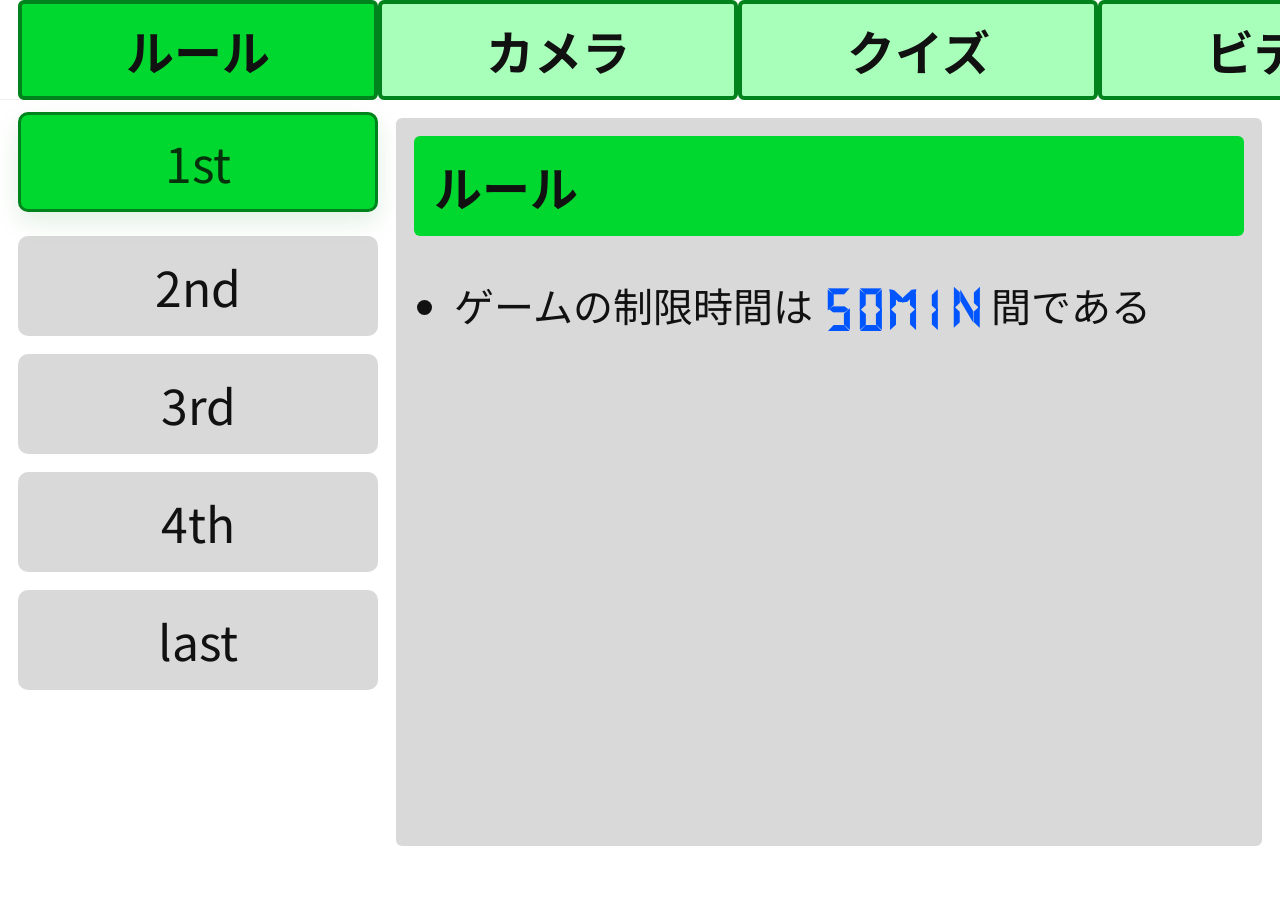
==== index.html @ 8725f235 "rename" ====
<!DOCTYPE html>
<html lang="ja">
<head>
  <meta charset="utf-8" />
  <meta name="viewport" content="width=device-width,initial-scale=1" />
  <title>今際 - 静的プレビュー</title>
  <link href="https://fonts.googleapis.com/css2?family=Noto+Sans+JP:wght@400;700&display=swap" rel="stylesheet">
  <link rel="stylesheet" href="index.css">
</head>
<body>
  <header class="top-nav">
    <div class="items" aria-hidden="true">
      <div class="nav-item" data-tab="rules">
        <div class="tab-select" aria-hidden="true"></div>
        <div class="overlay-label">ルール</div>
      </div>
      <div class="nav-item" data-tab="camera">
        <div class="tab-unselect" aria-hidden="true"></div>
        <div class="overlay-label">カメラ</div>
      </div>
      <div class="nav-item" data-tab="quiz">
        <div class="tab-unselect" aria-hidden="true"></div>
        <div class="overlay-label">クイズ</div>
      </div>
      <div class="nav-item" data-tab="video">
        <div class="tab-unselect" aria-hidden="true"></div>
        <div class="overlay-label">ビデオ</div>
      </div>
    </div>
  </header>

  <div class="layout">
    <aside class="sidebar">
      <div class="card" data-page="1">1st</div>
      <div class="card" data-page="2">2nd</div>
      <div class="card" data-page="3">3rd</div>
      <div class="card" data-page="4">4th</div>
      <div class="card" data-page="5">last</div>
      <div class="video-code-panel container-bottom" id="video-sidebar-keypad" style="display:none;">
        <div class="code-display" id="video-code-display" aria-live="polite">&nbsp;</div>
        <div class="video-keypad" role="application" aria-label="ビデオキー">
          <div class="video-key" data-key="1">1</div>
          <div class="video-key" data-key="2">2</div>
          <div class="video-key" data-key="3">3</div>
          <div class="video-key" data-key="4">4</div>
          <div class="video-key" data-key="5">5</div>
          <div class="video-key" data-key="6">6</div>
          <div class="video-key" data-key="7">7</div>
          <div class="video-key" data-key="8">8</div>
          <div class="video-key" data-key="9">9</div>
          <div class="video-key special" data-key="Back">⌫</div>
          <div class="video-key" data-key="0">0</div>
          <div class="video-key special" data-key="Enter">OK</div>
        </div>
      </div>
    </aside>

    <main class="main">
      <div class="tab-panels">
        <section class="panel active" data-panel="rules">
          <div class="header"><h2></h2></div>
          <div class="subpanels">
            <div class="subpanel active" data-page="1" data-title="ルール">
              <div class="content">
                <ul>
                  <li>ゲームの制限時間は <span class="blue-words">SOMIN</span> 間である</li>
                </ul>
              </div>
            </div>
            <div class="subpanel" data-page="2" data-title="ルール - ページ2">
              <div class="content"><p>ルール - ページ2（プレースホルダ）</p></div>
            </div>
            <div class="subpanel" data-page="3" data-title="ルール - ページ3">
              <div class="content"><p>ルール - ページ3（プレースホルダ）</p></div>
            </div>
            <div class="subpanel" data-page="4" data-title="ルール - ページ4">
              <div class="content"><p>ルール - ページ4（プレースホルダ）</p></div>
            </div>
            <div class="subpanel" data-page="5" data-title="ルール - ページ5">
              <div class="content"><p>ルール - ページ5（プレースホルダ）</p></div>
            </div>
          </div>
        </section>

        <section class="panel" data-panel="camera">
          <div class="header"><h2>カメラビュー</h2></div>
          <div class="subpanels">
            <div class="subpanel active" data-page="1" data-title="カメラビュー - 1st">
              <div class="content camera-grid">
                <div class="camera-frame" data-index="1"><div class="camera-placeholder"></div><div class="camera-caption">Cam A</div></div>
                <div class="camera-frame" data-index="2"><div class="camera-placeholder"></div><div class="camera-caption">Cam B</div></div>
                <div class="camera-frame" data-index="3"><div class="camera-placeholder"></div><div class="camera-caption">Cam C</div></div>
                <div class="camera-frame" data-index="4"><div class="camera-placeholder"></div><div class="camera-caption">Cam D</div></div>
              </div>
            </div>
            <div class="subpanel" data-page="2" data-title="カメラビュー - 2nd">
              <div class="content camera-grid">
                <div class="camera-frame" data-index="1"><div class="camera-placeholder"></div><div class="camera-caption">Cam A</div></div>
                <div class="camera-frame" data-index="2"><div class="camera-placeholder"></div><div class="camera-caption">Cam B</div></div>
                <div class="camera-frame" data-index="3"><div class="camera-placeholder"></div><div class="camera-caption">Cam C</div></div>
                <div class="camera-frame" data-index="4"><div class="camera-placeholder"></div><div class="camera-caption">Cam D</div></div>
              </div>
            </div>
            <div class="subpanel" data-page="3" data-title="カメラビュー - 3rd">
              <div class="content camera-grid">
                <div class="camera-frame" data-index="1"><div class="camera-placeholder"></div><div class="camera-caption">Cam A</div></div>
                <div class="camera-frame" data-index="2"><div class="camera-placeholder"></div><div class="camera-caption">Cam B</div></div>
                <div class="camera-frame" data-index="3"><div class="camera-placeholder"></div><div class="camera-caption">Cam C</div></div>
                <div class="camera-frame" data-index="4"><div class="camera-placeholder"></div><div class="camera-caption">Cam D</div></div>
              </div>
            </div>
            <div class="subpanel" data-page="4" data-title="カメラビュー - 4th">
              <div class="content camera-grid">
                <div class="camera-frame" data-index="1"><div class="camera-placeholder"></div><div class="camera-caption">Cam A</div></div>
                <div class="camera-frame" data-index="2"><div class="camera-placeholder"></div><div class="camera-caption">Cam B</div></div>
                <div class="camera-frame" data-index="3"><div class="camera-placeholder"></div><div class="camera-caption">Cam C</div></div>
                <div class="camera-frame" data-index="4"><div class="camera-placeholder"></div><div class="camera-caption">Cam D</div></div>
              </div>
            </div>
            <div class="subpanel" data-page="5" data-title="カメラビュー - last">
              <div class="content camera-grid">
                <div class="camera-frame" data-index="1"><div class="camera-placeholder"></div><div class="camera-caption">Cam A</div></div>
                <div class="camera-frame" data-index="2"><div class="camera-placeholder"></div><div class="camera-caption">Cam B</div></div>
                <div class="camera-frame" data-index="3"><div class="camera-placeholder"></div><div class="camera-caption">Cam C</div></div>
                <div class="camera-frame" data-index="4"><div class="camera-placeholder"></div><div class="camera-caption">Cam D</div></div>
              </div>
            </div>
          </div>
        </section>

        <section class="panel" data-panel="quiz">
          <div class="header"><h2>クイズ</h2></div>
          <div class="quiz-container">
            <div class="quiz-top">
              <div class="question">問題: ここに問題文が表示されます。</div>
              <input id="quiz-answer" class="quiz-input" type="text" readonly aria-label="解答入力欄" placeholder="ここをキーボードで入力してください">
            </div>
            <div class="quiz-keyboard" role="application" aria-label="オンスクリーンキーボード">
              <div class="key-row">
                <button class="key" data-key="1">1</button>
                <button class="key" data-key="2">2</button>
                <button class="key" data-key="3">3</button>
                <button class="key" data-key="4">4</button>
                <button class="key" data-key="5">5</button>
                <button class="key" data-key="6">6</button>
                <button class="key" data-key="7">7</button>
                <button class="key" data-key="8">8</button>
                <button class="key" data-key="9">9</button>
                <button class="key" data-key="0">0</button>
              </div>
              <div class="key-row">
                <button class="key" data-key="Q">Q</button>
                <button class="key" data-key="W">W</button>
                <button class="key" data-key="E">E</button>
                <button class="key" data-key="R">R</button>
                <button class="key" data-key="T">T</button>
                <button class="key" data-key="Y">Y</button>
                <button class="key" data-key="U">U</button>
                <button class="key" data-key="I">I</button>
                <button class="key" data-key="O">O</button>
                <button class="key" data-key="P">P</button>
              </div>
              <div class="key-row">
                <button class="key" data-key="A">A</button>
                <button class="key" data-key="S">S</button>
                <button class="key" data-key="D">D</button>
                <button class="key" data-key="F">F</button>
                <button class="key" data-key="G">G</button>
                <button class="key" data-key="H">H</button>
                <button class="key" data-key="J">J</button>
                <button class="key" data-key="K">K</button>
                <button class="key" data-key="L">L</button>
              </div>
              <div class="key-row">
                <button class="key" data-key="Z">Z</button>
                <button class="key" data-key="X">X</button>
                <button class="key" data-key="C">C</button>
                <button class="key" data-key="V">V</button>
                <button class="key" data-key="B">B</button>
                <button class="key" data-key="N">N</button>
                <button class="key" data-key="M">M</button>
                <button class="key special" data-key="Back">⌫</button>
              </div>
              <div class="key-row">
                <button class="key special" data-key="Space">Space</button>
                <button class="key special" data-key="Enter">Enter</button>
              </div>
            </div>
          </div>
        </section>

        <section class="panel" data-panel="video">
          <div class="header"><h2>ビデオ</h2></div>
          <div class="subpanels">
            <div class="subpanel active" data-page="1" data-title="ビデオ - 1st">
              <div class="content">
                <div class="video-grid" data-grid>
                  <div class="video-thumb" data-id="v1"><div class="thumb-preview">Thumb 1</div><div class="thumb-label">Video 1</div></div>
                  <div class="video-thumb" data-id="v2"><div class="thumb-preview">Thumb 2</div><div class="thumb-label">Video 2</div></div>
                  <div class="video-thumb" data-id="v3"><div class="thumb-preview">Thumb 3</div><div class="thumb-label">Video 3</div></div>
                  <div class="video-thumb" data-id="v4"><div class="thumb-preview">Thumb 4</div><div class="thumb-label">Video 4</div></div>
                  <div class="video-thumb" data-id="v5"><div class="thumb-preview">Thumb 5</div><div class="thumb-label">Video 5</div></div>
                  <div class="video-thumb" data-id="v6"><div class="thumb-preview">Thumb 6</div><div class="thumb-label">Video 6</div></div>
                </div>
              </div>
            </div>
            <div class="subpanel" data-page="2" data-title="ビデオ - 2nd">
              <div class="content">
                <div class="video-grid" data-grid>
                  <div class="video-thumb"><div class="thumb-preview">Thumb A</div><div class="thumb-label">Video A</div></div>
                  <div class="video-thumb"><div class="thumb-preview">Thumb B</div><div class="thumb-label">Video B</div></div>
                </div>
              </div>
            </div>
          </div>
        </section>
      </div>
    </main>
  </div>
  <script>
    // Tab switching logic
    (function(){
      const navItems = document.querySelectorAll('.nav-item[data-tab]');
      const panels = document.querySelectorAll('.tab-panels .panel');
      function activate(tab){
        navItems.forEach(n=>{
          const rect = n.querySelector('.tab-select, .tab-unselect');
          if(n.dataset.tab===tab){
            n.classList.add('active');
            if(rect){ rect.className = 'tab-select'; }
          } else {
            n.classList.remove('active');
            if(rect){ rect.className = 'tab-unselect'; }
          }
        });
        panels.forEach(p=> p.classList.toggle('active', p.dataset.panel===tab));

        const layoutEl = document.querySelector('.layout');
        const sideButtons = document.querySelectorAll('.sidebar .card[data-page]');

        if(tab === 'quiz'){
          // hide sidebar for quiz tab and clear sidebar active states
          if(layoutEl) layoutEl.classList.add('sidebar-hidden');
          sideButtons.forEach(b=> b.classList.remove('active'));
          // ensure header for quiz is default (from its panel)
          const activePanel = document.querySelector('.tab-panels .panel.active');
          if(activePanel){
            const headerH2 = activePanel.querySelector('.header h2');
            const firstSub = activePanel.querySelector('.subpanel[data-page="1"]');
            if(firstSub && firstSub.dataset.title && headerH2){ headerH2.textContent = firstSub.dataset.title; }
          }
        } else if(tab === 'video') {
          // show sidebar and switch to video-specific two-item labels
          if(layoutEl) layoutEl.classList.remove('sidebar-hidden');
          sideButtons.forEach((b, i)=>{
            if(i===0){ b.style.display='flex'; b.dataset.page='1'; b.textContent = 'CPでの行動'; }
            else if(i===1){ b.style.display='flex'; b.dataset.page='2'; b.textContent = 'ルール説明'; }
            else { b.style.display='none'; }
            b.classList.toggle('active', b.dataset.page==='1');
          });
          // ensure camera panel shows subpanel page 1 by default
          const activePanel = document.querySelector('.tab-panels .panel.active');
          if(activePanel){
            const subpanels = activePanel.querySelectorAll('.subpanel');
            subpanels.forEach(s=> s.classList.toggle('active', s.dataset.page==='1'));
            const activeSub = activePanel.querySelector('.subpanel.active');
            const headerH2 = activePanel.querySelector('.header h2');
            if(activeSub && activeSub.dataset.title && headerH2){ headerH2.textContent = activeSub.dataset.title; }
          }
          // show video keypad in sidebar
          const vkp = document.getElementById('video-sidebar-keypad');
          if(vkp) vkp.style.display = 'block';
        } else {
          // show sidebar and reset to subpanel page 1
          if(layoutEl) layoutEl.classList.remove('sidebar-hidden');
          const activePanel = document.querySelector('.tab-panels .panel.active');
          if(activePanel){
            const sp = activePanel.querySelector('.subpanels');
            if(sp) sp.style.display = '';
            const subpanels = activePanel.querySelectorAll('.subpanel');
            subpanels.forEach(s=> s.classList.toggle('active', s.dataset.page==='1'));
            const activeSub = activePanel.querySelector('.subpanel.active');
            const headerH2 = activePanel.querySelector('.header h2');
            if(activeSub && activeSub.dataset.title && headerH2){ headerH2.textContent = activeSub.dataset.title; }
          }
          // restore default sidebar labels and visibility
          const defaultLabels = ['1st','2nd','3rd','4th','last'];
          sideButtons.forEach((b,i)=>{ b.style.display='flex'; b.dataset.page = String(i+1); b.textContent = defaultLabels[i] || ('page'+(i+1)); b.classList.toggle('active', b.dataset.page==='1'); });
          // hide video keypad if present
          const vkp2 = document.getElementById('video-sidebar-keypad');
          if(vkp2) vkp2.style.display = 'none';
        }
      }
      navItems.forEach(n=> n.addEventListener('click', ()=> activate(n.dataset.tab)));
      // set initial
      if(navItems.length) activate(navItems[0].dataset.tab);
    })();

    // Sidebar page switching within active tab
    (function(){
      const sideButtons = document.querySelectorAll('.sidebar .card[data-page]');
      function activatePage(page){
        // highlight sidebar
        sideButtons.forEach(b=> b.classList.toggle('active', b.dataset.page===page));
        // find active top panel
        const activePanel = document.querySelector('.tab-panels .panel.active');
        if(!activePanel) return;
        const subpanels = activePanel.querySelectorAll('.subpanel');
        subpanels.forEach(s=> s.classList.toggle('active', s.dataset.page===page));
        // update header title based on active subpanel's data-title
        const activeSub = activePanel.querySelector('.subpanel.active');
        const headerH2 = activePanel.querySelector('.header h2');
        if(activeSub && activeSub.dataset.title && headerH2){ headerH2.textContent = activeSub.dataset.title; }
      }
      sideButtons.forEach(b=> b.addEventListener('click', ()=> activatePage(b.dataset.page)));
      // default: activate page 1
      if(sideButtons.length) activatePage('1');
    })();

    // Quiz keyboard handlers
    (function(){
      const keys = document.querySelectorAll('.quiz-keyboard .key');
      const input = document.getElementById('quiz-answer');
      if(!input) return;
      function handleKey(k){
        if(k==='Back'){
          input.value = input.value.slice(0,-1);
          return;
        }
        if(k==='Enter'){
          // placeholder submit action
          console.log('Submit answer:', input.value);
          return;
        }
        if(k==='Space'){
          input.value += ' ';
          return;
        }
        input.value += k;
      }
      keys.forEach(btn=>{
        btn.addEventListener('click', e=>{ handleKey(btn.dataset.key); e.preventDefault(); });
        btn.addEventListener('touchstart', e=>{ handleKey(btn.dataset.key); e.preventDefault(); });
      });
    })();

    // Video keypad in sidebar: tap digits to build code, Enter to add a thumbnail
    (function(){
      function addThumbToGrid(gridEl, code){
        const id = 'new-' + Date.now();
        const thumb = document.createElement('div');
        thumb.className = 'video-thumb';
        thumb.dataset.id = id;
        thumb.innerHTML = `<div class="thumb-preview">New</div><div class="thumb-label">Code: ${code}</div>`;
        gridEl.appendChild(thumb);
        // scroll into view
        thumb.scrollIntoView({behavior:'smooth',block:'nearest'});
      }

      const display = document.getElementById('video-code-display');
      const keypad = document.querySelectorAll('.video-key');
      let buffer = '';
      function refreshDisplay(){
        if(!display) return;
        display.textContent = buffer || '\u00A0';
      }

      keypad.forEach(k=>{
        k.addEventListener('click', ()=>{
          const key = k.dataset.key;
          if(key === 'Back'){
            buffer = buffer.slice(0,-1);
            refreshDisplay();
            return;
          }
          if(key === 'Enter'){
            if(!/^[0-9]+$/.test(buffer)) { alert('数字を入力してください'); return; }
            const activePanel = document.querySelector('.tab-panels .panel.active');
            if(!activePanel) return;
            const grid = activePanel.querySelector('[data-grid]');
            if(!grid) return;
            addThumbToGrid(grid, buffer);
            buffer = '';
            refreshDisplay();
            return;
          }
          // digit
          if(/^[0-9]$/.test(key)){
            buffer += key;
            // limit length to 10
            if(buffer.length>10) buffer = buffer.slice(0,10);
            refreshDisplay();
          }
        });
      });

      // expose show/hide from activate() by toggling display of #video-sidebar-keypad
    })();
  </script>
</body>
</html>
---- index.css ----
@font-face{
  font-family: 'Digital Numbers';
  src: url('assets/fonts/DigitalNumbers-Regular.woff') format('woff');
  font-weight: 400;
  font-style: normal;
  font-display: swap;
}
:root{--sidebar:360px;--top-h:100px}
*{box-sizing:border-box}
body{font-family:'Noto Sans JP',sans-serif;margin:0;color:#111}
.top-nav{height:var(--top-h);display:flex;align-items:center;justify-content:space-between;padding:0 18px;border-bottom:1px solid #eee}
.top-nav .items{display:flex;gap:0;position:relative;z-index:1}
.nav-item{width:360px;height:100px;display:flex;align-items:center;justify-content:center;position:relative;overflow:hidden}
.nav-item img{width:100%;height:100%;object-fit:cover;transform:rotate(180deg)}

.tab-select{position:absolute;inset:0;background:#00D82F;border:4px solid #00831C;border-radius:6px}
.tab-unselect{position:absolute;inset:0;background:#A7FFBA;border:4px solid #00831C;border-radius:6px}

.overlay-label{position:absolute;left:50%;top:50%;transform:translate(-50%,-50%);z-index:4;color:#111;font-size:48px;font-weight:700;pointer-events:none}
.nav-labels{position:absolute;left:18px;top:26px;display:flex;gap:28px;z-index:5}
.nav-labels p{margin:0;font-size:48px}

.layout{display:flex;gap:18px;padding:18px}
.layout.sidebar-hidden{grid-template-columns:1fr;}
.layout.sidebar-hidden .sidebar{display:none}
.layout.sidebar-hidden .main{flex:1 1 100%}
.sidebar{width:var(--sidebar)}
.card{background:#d9d9d9;height:100px;border-radius:10px;margin-bottom:18px;display:flex;align-items:center;justify-content:center;font-size:48px;cursor:pointer;transition:transform .12s ease,box-shadow .12s ease,background .12s ease}
.card:hover{transform:translateY(-4px);box-shadow:0 8px 18px rgba(0,0,0,0.12)}
.card.active{background:#00D82F;color:#05320b;border:3px solid #00831C;box-shadow:0 10px 24px rgba(0,131,28,0.12);transform:translateY(-6px)}
.card:focus{outline:3px solid rgba(0,131,28,0.18)}

.main{flex:1}
.panel{background:#d9d9d9;height:728px;border-radius:6px;padding:18px;position:relative}
.tab-panels .panel{display:none}
.tab-panels .panel.active{display:block}
.subpanels .subpanel{display:none}
.subpanels .subpanel.active{display:block}
.panel .header{background:#00d82f;height:100px;border-radius:6px;padding:20px;display:flex;align-items:center}
.panel .header h2{margin:0;font-size:48px}
.panel .content{margin-top:24px;font-size:40px}
.blue-words{color:#05f;font-family:'Digital Numbers',monospace;font-weight:700}
/* camera grid placeholders */
.camera-grid{display:grid;grid-template-columns:1fr 1fr;gap:16px}
.camera-frame{background:#111;border-radius:8px;overflow:hidden;display:flex;flex-direction:column;align-items:center;justify-content:center;height:280px;border:4px solid #333}
.camera-placeholder{width:100%;height:100%;display:flex;align-items:center;justify-content:center;color:#fff;background:linear-gradient(180deg,#222,#111);font-size:20px}
.camera-caption{padding:8px 12px;background:transparent;color:#fff;font-weight:700}
/* quiz layout */
.quiz-container{display:flex;flex-direction:column;height:100%}
.quiz-top{flex:0 0 33%;padding:18px;display:flex;flex-direction:column;gap:12px}
.question{font-size:28px}
.quiz-input{font-size:36px;padding:12px;border-radius:8px;border:2px solid #ccc;width:100%;background:#fff}
.quiz-keyboard{flex:1;display:flex;flex-direction:column;justify-content:flex-start;gap:12px;padding:6px 12px;margin-top:-16px}
.key-row{display:flex;gap:8px;justify-content:center}
.key{min-width:48px;padding:14px 10px;border-radius:8px;background:#f3f3f3;border:1px solid #bbb;font-size:18px}
.key.special{min-width:100px;background:#ddd}
.key:active{transform:translateY(1px)}
/* video thumbnails */
.video-grid{display:grid;grid-template-columns:repeat(3,1fr);gap:16px}
.video-thumb{background:#222;border-radius:8px;height:200px;display:flex;flex-direction:column;align-items:center;justify-content:center;color:#fff;border:3px solid #444}
.video-thumb .thumb-label{margin-top:8px;font-weight:700}
.video-code-box{position:absolute;right:24px;bottom:24px;display:flex;gap:8px;align-items:center}
.video-code-box input{padding:8px 10px;border-radius:6px;border:1px solid #ccc}
.video-code-box button{padding:8px 12px;border-radius:6px;background:#00D82F;border:1px solid #00831C;cursor:pointer}

/* sidebar video keypad (left bottom) */
.video-code-panel{position:relative;padding:12px}
.video-code-panel .code-display{width:200px;padding:10px;border-radius:6px;border:2px solid #ccc;background:#fff;font-size:20px;text-align:center}
.video-keypad{display:grid;grid-template-columns:repeat(3,56px);gap:8px;margin-top:8px}
.video-key{width:56px;height:48px;border-radius:8px;background:#f3f3f3;border:1px solid #bbb;display:flex;align-items:center;justify-content:center;font-size:18px;cursor:pointer}
.video-key.special{background:#ddd}
aside.sidebar{position:relative}
.video-code-panel.container-bottom{position:absolute;left:12px;bottom:18px}

/* responsive */
@media(max-width:1000px){:root{--sidebar:280px}.nav-item{width:200px;height:60px}.nav-labels p{font-size:20px}}
/* hide header (green rectangle) for camera and video panels */
.panel[data-panel="camera"] .header,
.panel[data-panel="video"] .header { display: none; }
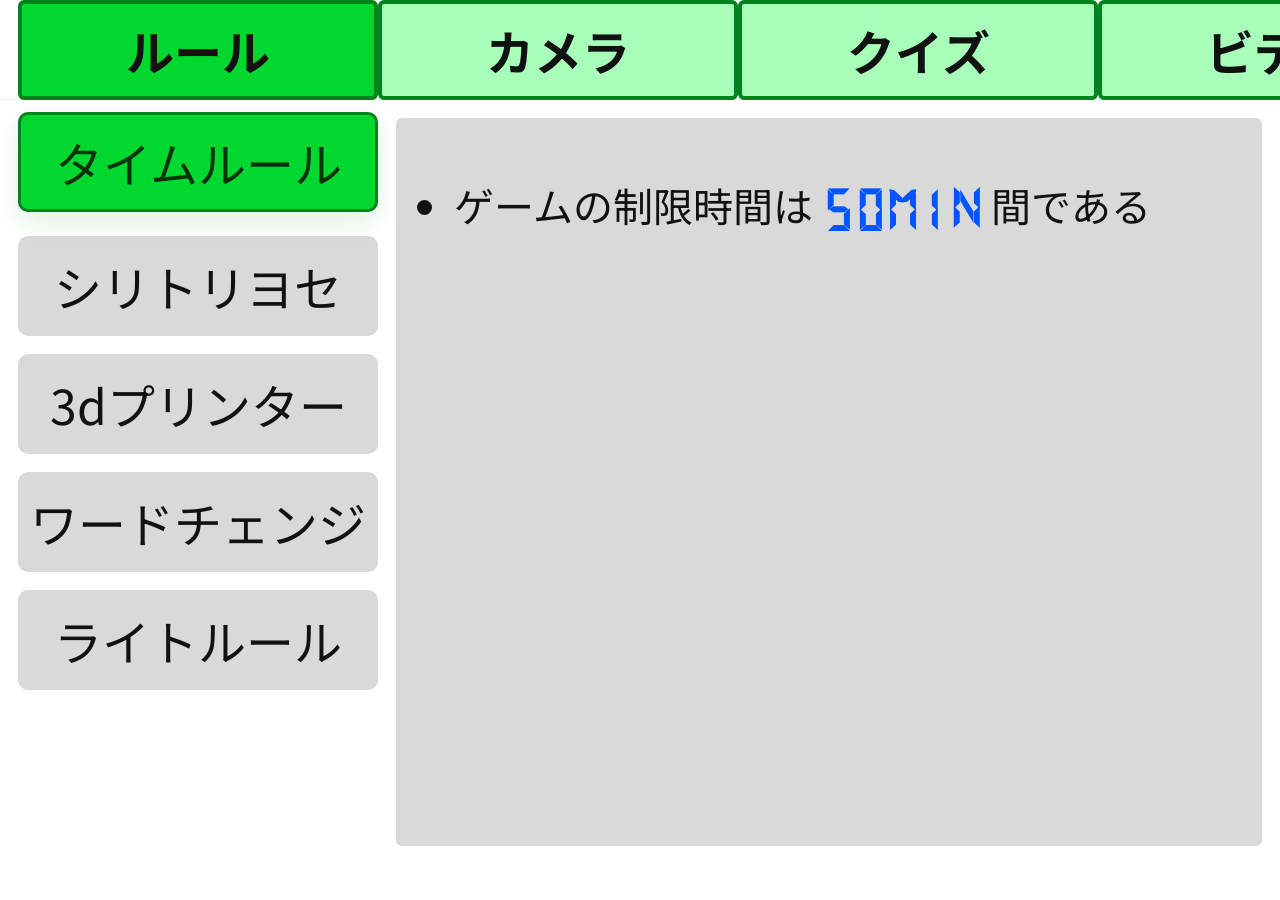
==== commit 4b1ffa04: "- ルールタブのサイドバーの表示を変更 - ルールとクイズパネルのヘッダーを非表示に - ビデオコード入力で特定のコードが入力された時に「CP行動」サブパネルに対応するビデオサムネイルを追加する機能を" ====
--- a/index.html
+++ b/index.html
@@ -3,7 +3,7 @@
 <head>
   <meta charset="utf-8" />
   <meta name="viewport" content="width=device-width,initial-scale=1" />
-  <title>今際 - 静的プレビュー</title>
+  <title>今際 webmock</title>
   <link href="https://fonts.googleapis.com/css2?family=Noto+Sans+JP:wght@400;700&display=swap" rel="stylesheet">
   <link rel="stylesheet" href="index.css">
 </head>
@@ -60,24 +60,33 @@
         <section class="panel active" data-panel="rules">
           <div class="header"><h2></h2></div>
           <div class="subpanels">
-            <div class="subpanel active" data-page="1" data-title="ルール">
+            <div class="subpanel active" data-page="1" data-title="タイムルール">
               <div class="content">
                 <ul>
                   <li>ゲームの制限時間は <span class="blue-words">SOMIN</span> 間である</li>
                 </ul>
               </div>
             </div>
-            <div class="subpanel" data-page="2" data-title="ルール - ページ2">
-              <div class="content"><p>ルール - ページ2（プレースホルダ）</p></div>
-            </div>
-            <div class="subpanel" data-page="3" data-title="ルール - ページ3">
-              <div class="content"><p>ルール - ページ3（プレースホルダ）</p></div>
-            </div>
-            <div class="subpanel" data-page="4" data-title="ルール - ページ4">
-              <div class="content"><p>ルール - ページ4（プレースホルダ）</p></div>
-            </div>
-            <div class="subpanel" data-page="5" data-title="ルール - ページ5">
-              <div class="content"><p>ルール - ページ5（プレースホルダ）</p></div>
+            <div class="subpanel" data-page="2" data-title="シリトリヨセ">
+              <div class="content">
+                <ul>
+                  <li>しりとりのルールに従って、アイテムを取り寄せることができる</li>
+                  <li>取り寄せる対象と、そのために途中のしりとりで使用するアイテムをシリトリヨセシートに記入することで、しりとりの始点のアイテムと同じ場所に対象が取り寄せられる</li>
+                <ul type="circle">  
+                  <li>この時、取り寄せる対象以外のアイテムは消滅する</li>
+                  <li>途中のしりとりで使用することができるアイテムは3種類まで</li>
+                </ul>
+                  <li>シリトリヨセで使用できるのは、隣り合う<span class="blue-words">BOX</span>の中にある赤い丸が付いたアイテムだけである</li>
+                </ul>
+            </div>
+            <div class="subpanel" data-page="3" data-title="3dプリンター">
+              <div class="content"><p>3dプリンター - ページ3（プレースホルダ）</p></div>
+            </div>
+            <div class="subpanel" data-page="4" data-title="ワードチェンジ">
+              <div class="content"><p>ワードチェンジ - ページ4（プレースホルダ）</p></div>
+            </div>
+            <div class="subpanel" data-page="5" data-title="ライトルール">
+              <div class="content"><p>ライトルール - ページ5（プレースホルダ）</p></div>
             </div>
           </div>
         </section>
@@ -283,9 +292,15 @@
             const headerH2 = activePanel.querySelector('.header h2');
             if(activeSub && activeSub.dataset.title && headerH2){ headerH2.textContent = activeSub.dataset.title; }
           }
-          // restore default sidebar labels and visibility
-          const defaultLabels = ['1st','2nd','3rd','4th','last'];
-          sideButtons.forEach((b,i)=>{ b.style.display='flex'; b.dataset.page = String(i+1); b.textContent = defaultLabels[i] || ('page'+(i+1)); b.classList.toggle('active', b.dataset.page==='1'); });
+          // set sidebar labels based on the active top tab
+          if(tab === 'rules'){
+            const ruleLabels = ['タイムルール','シリトリヨセ','3dプリンター','ワードチェンジ','ライトルール'];
+            sideButtons.forEach((b,i)=>{ b.style.display='flex'; b.dataset.page = String(i+1); b.textContent = ruleLabels[i] || ('ルール'+(i+1)); b.classList.toggle('active', b.dataset.page==='1'); });
+          } else {
+            // camera and other tabs keep original labels
+            const defaultLabels = ['1st','2nd','3rd','4th','last'];
+            sideButtons.forEach((b,i)=>{ b.style.display='flex'; b.dataset.page = String(i+1); b.textContent = defaultLabels[i] || ('page'+(i+1)); b.classList.toggle('active', b.dataset.page==='1'); });
+          }
           // hide video keypad if present
           const vkp2 = document.getElementById('video-sidebar-keypad');
           if(vkp2) vkp2.style.display = 'none';
@@ -360,6 +375,54 @@
       const display = document.getElementById('video-code-display');
       const keypad = document.querySelectorAll('.video-key');
       let buffer = '';
+      // mapping from entered numeric code to video-thumb data-id
+      const codeMap = {
+        '101': 'v101',
+        '102': 'v102',
+        '103': 'v103',
+        '104': 'v104',
+        '105': 'v105',
+        '106': 'v106'
+      };
+
+      function addMappedThumbToGrid(id){
+        if(!id) return;
+        // target the video panel explicitly to avoid relying on .panel.active
+        const videoPanel = document.querySelector('.tab-panels .panel[data-panel="video"]');
+        if(!videoPanel) return;
+        // prefer the active subpanel within video, otherwise page 1
+        const activeSub = videoPanel.querySelector('.subpanel.active') || videoPanel.querySelector('.subpanel[data-page="1"]');
+        if(!activeSub) return;
+        const grid = activeSub.querySelector('[data-grid]');
+        if(!grid) return;
+
+        // prevent adding if a thumb with the same original id is already present
+        const already = Array.from(grid.querySelectorAll('.video-thumb')).some(el=>{
+          // check original source id stored in data-original or the element's data-id
+          const original = el.dataset.original || '';
+          const did = el.dataset.id || '';
+          return original === id || did === id || did.startsWith(id + '-');
+        });
+        if(already){
+          if(display) { display.textContent = '既に追加済み'; setTimeout(refreshDisplay,1200); }
+          return;
+        }
+
+        const thumb = document.querySelector(`.video-thumb[data-id="${id}"]`);
+        const clone = document.createElement('div');
+        clone.className = 'video-thumb';
+        // store both a unique id and the original source id for future checks
+        clone.dataset.id = id + '-copy-' + Date.now();
+        clone.dataset.original = id;
+        if(thumb){
+          clone.innerHTML = thumb.innerHTML;
+        } else {
+          clone.innerHTML = `<div class="thumb-preview">New</div><div class="thumb-label">Code: ${id}</div>`;
+        }
+        grid.appendChild(clone);
+        clone.scrollIntoView({behavior:'smooth',block:'nearest'});
+        if(display) { display.textContent = '追加しました'; setTimeout(refreshDisplay,1200); }
+      }
       function refreshDisplay(){
         if(!display) return;
         display.textContent = buffer || '\u00A0';
@@ -375,13 +438,17 @@
           }
           if(key === 'Enter'){
             if(!/^[0-9]+$/.test(buffer)) { alert('数字を入力してください'); return; }
-            const activePanel = document.querySelector('.tab-panels .panel.active');
-            if(!activePanel) return;
-            const grid = activePanel.querySelector('[data-grid]');
-            if(!grid) return;
-            addThumbToGrid(grid, buffer);
+            // if buffer matches a mapped code, show the corresponding small video preview
+            const mapped = codeMap[buffer];
+            if(mapped){
+              addMappedThumbToGrid(mapped);
+              buffer = '';
+              refreshDisplay();
+              return;
+            }
+            // unmapped code: do nothing and show feedback
+            if(display){ display.textContent = '該当なし'; setTimeout(refreshDisplay,1200); }
             buffer = '';
-            refreshDisplay();
             return;
           }
           // digit
--- a/index.css
+++ b/index.css
@@ -72,8 +72,13 @@
 aside.sidebar{position:relative}
 .video-code-panel.container-bottom{position:absolute;left:12px;bottom:18px}
 
+/* small popup preview for video code */
+
+
 /* responsive */
 @media(max-width:1000px){:root{--sidebar:280px}.nav-item{width:200px;height:60px}.nav-labels p{font-size:20px}}
-/* hide header (green rectangle) for camera and video panels */
+/* hide header (green rectangle) for camera, video, rules and quiz panels */
 .panel[data-panel="camera"] .header,
-.panel[data-panel="video"] .header { display: none; }
+.panel[data-panel="video"] .header,
+.panel[data-panel="rules"] .header,
+.panel[data-panel="quiz"] .header { display: none; }
